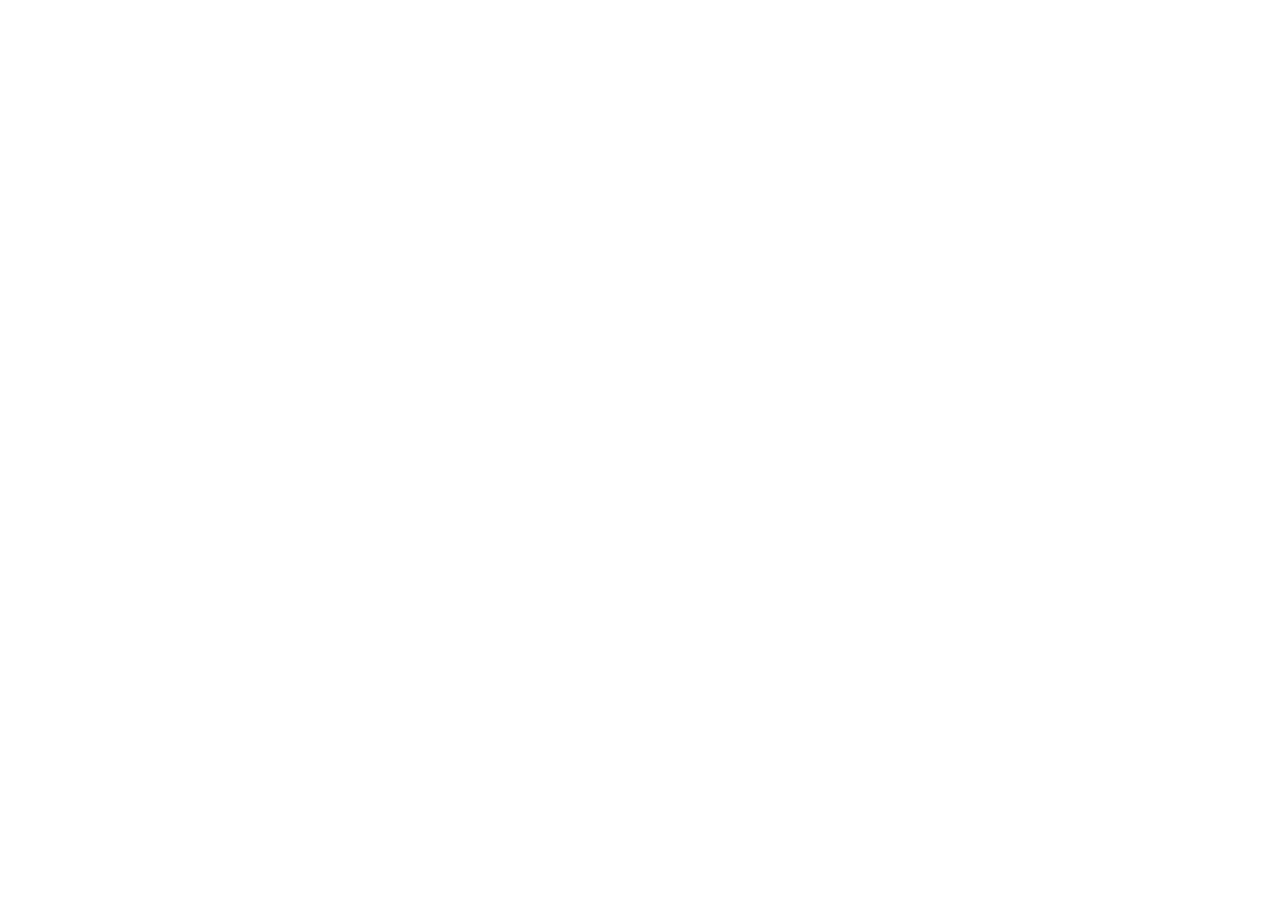
==== public/index.html @ 86544eac "Combined login pages" ====
<!DOCTYPE html>
<html lang="en">

<head>
    <meta charset="UTF-8">
    <meta name="viewport" content="width=device-width, initial-scale=1.0">
    <script src="https://cdn.jsdelivr.net/npm/axios/dist/axios.min.js"></script>
    <title>Document</title>
</head>

<body>

</body>
<script src="./js//api.js"></script>
<script type="module" src="student_register.js"></script>

</html>
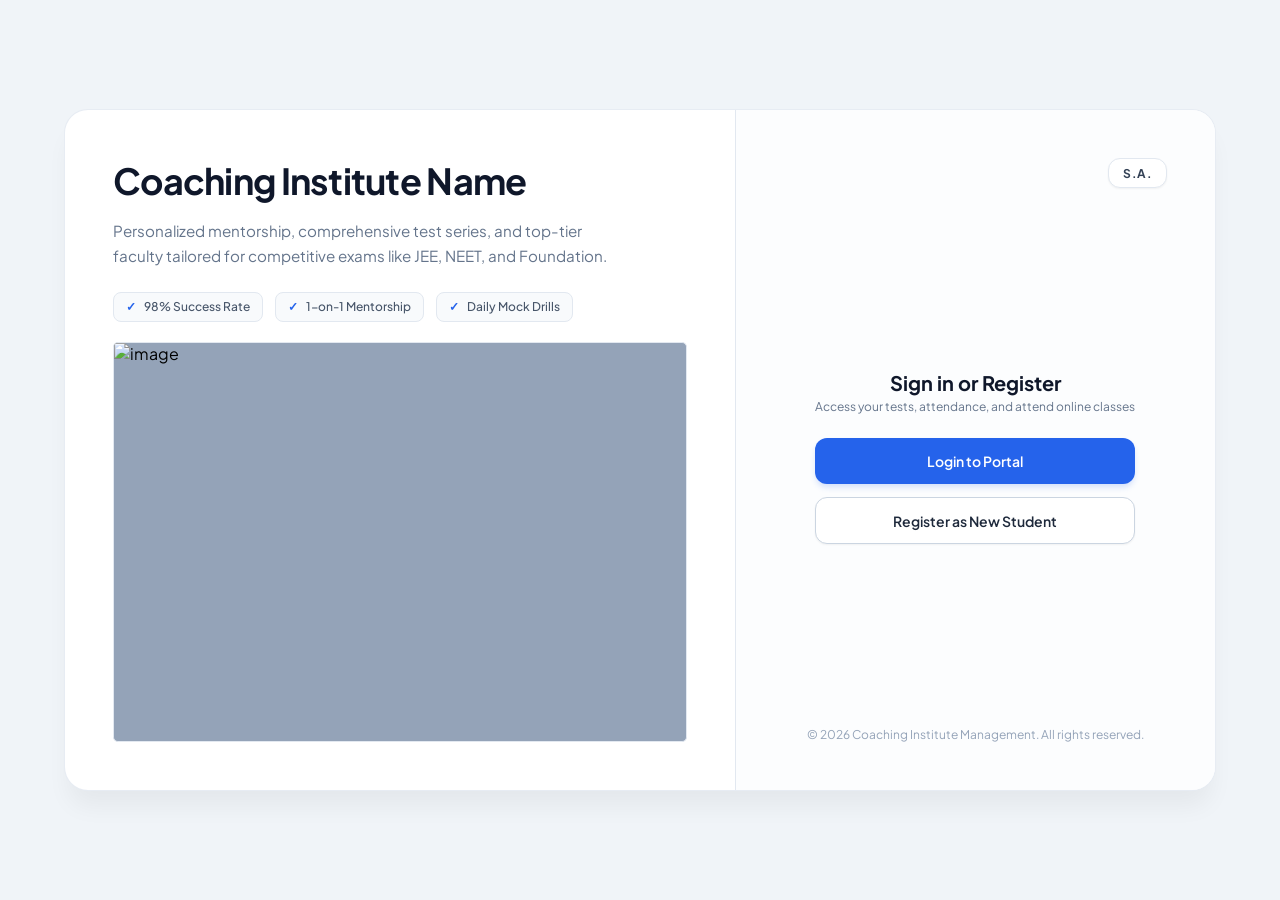
==== commit dc842942: "Added front page and fixed student register ui" ====
--- a/public/index.html
+++ b/public/index.html
@@ -1,17 +1,74 @@
 <!DOCTYPE html>
 <html lang="en">
-
 <head>
-    <meta charset="UTF-8">
-    <meta name="viewport" content="width=device-width, initial-scale=1.0">
-    <script src="https://cdn.jsdelivr.net/npm/axios/dist/axios.min.js"></script>
-    <title>Document</title>
+  <meta charset="UTF-8" />
+  <meta name="viewport" content="width=device-width, initial-scale=1.0" />
+  <title>Coaching Portal</title>
+  <link rel="preconnect" href="https://fonts.googleapis.com">
+  <link rel="preconnect" href="https://fonts.gstatic.com" crossorigin>
+  <link href="https://fonts.googleapis.com/css2?family=Plus+Jakarta+Sans:wght@400;500;600;700&display=swap" rel="stylesheet">
+  <link rel="stylesheet" href="/public/css/index.css">
 </head>
-
 <body>
 
+  <div class="card-container">
+    
+    <div class="left-section">
+      <div>
+        <h1 class="main-title">
+            Coaching Institute Name
+        </h1>
+        
+        <p class="subtitle">
+          Personalized mentorship, comprehensive test series, and top-tier faculty tailored for competitive exams like JEE, NEET, and Foundation.
+        </p>
+
+        <div class="highlights">
+          <div class="highlight-tag">
+            <span class="check-icon">✓</span> 98% Success Rate
+          </div>
+          <div class="highlight-tag">
+            <span class="check-icon">✓</span> 1-on-1 Mentorship
+          </div>
+          <div class="highlight-tag">
+            <span class="check-icon">✓</span> Daily Mock Drills
+          </div>
+        </div>
+      </div>
+
+      <div class="showcase-area">
+        <img src="" alt="image">
+      </div>
+    </div>
+
+    <div class="right-section">
+      <div class="sa-container">
+        <div class="sa-badge">
+          <a class="sa-text" href="/public/admin.html">S.A.</a>
+        </div>
+      </div>
+
+      <div class="auth-box">
+        <div class="auth-header">
+          <h2 class="portal-title">Sign in or Register</h2>
+          <p class="portal-desc">Access your tests, attendance, and attend online classes</p>
+        </div>
+
+        <button class="btn btn-primary" onclick="window.location.href = '/public/login.html';">
+          <span>Login to Portal</span>
+        </button>
+
+        <button class="btn btn-secondary"  onclick="window.location.href = '/students/html/student_register.html';">
+          Register as New Student
+        </button>
+      </div>
+
+      <div class="footer-text">
+        © 2026 Coaching Institute Management. All rights reserved.
+      </div>
+    </div>
+
+  </div>
+
 </body>
-<script src="./js//api.js"></script>
-<script type="module" src="student_register.js"></script>
-
 </html>
--- a/public/css/index.css
+++ b/public/css/index.css
@@ -0,0 +1,207 @@
+* {
+    box-sizing: border-box;
+    margin: 0;
+    padding: 0;
+  }
+  
+  body {
+    font-family: 'Plus Jakarta Sans', sans-serif;
+    background-color: #F0F4F8;
+    min-height: 100vh;
+    display: flex;
+    align-items: center;
+    justify-content: center;
+    padding: 1.5rem;
+  }
+  
+  .card-container {
+    width: 100%;
+    max-width: 1152px;
+    background-color: #ffffff;
+    border-radius: 1.5rem;
+    box-shadow: 0 20px 25px -5px rgba(0, 0, 0, 0.05);
+    border: 1px solid rgba(226, 232, 240, 0.8);
+    overflow: hidden;
+    display: grid;
+    grid-template-columns: 7fr 5fr;
+    min-height: 640px;
+  }
+  
+  .left-section {
+    padding: 3rem;
+    display: flex;
+    flex-direction: column;
+    justify-content: space-between;
+    border-right: 1px solid #e2e8f0;
+  }
+  
+  .main-title {
+    font-size: 2.25rem;
+    font-weight: 700;
+    color: #0f172a;
+    line-height: 1.25;
+    letter-spacing: -0.02em;
+  }
+  
+  .subtitle {
+    margin-top: 1rem;
+    color: #64748b;
+    font-size: 0.95rem;
+    line-height: 1.6;
+    max-width: 32rem;
+  }
+  
+  .highlights {
+    margin-top: 1.5rem;
+    display: flex;
+    flex-wrap: wrap;
+    gap: 0.75rem;
+    font-size: 0.75rem;
+    font-weight: 500;
+    color: #475569;
+  }
+  
+  .highlight-tag {
+    display: flex;
+    align-items: center;
+    gap: 0.5rem;
+    background-color: #f8fafc;
+    border: 1px solid #e2e8f0;
+    padding: 0.4rem 0.75rem;
+    border-radius: 0.5rem;
+  }
+  
+  .check-icon {
+    color: #2563eb;
+    font-weight: 700;
+  }
+  
+  .showcase-area {
+    min-height: 150px;
+    flex-grow: 1;
+  }
+  .showcase-area img{
+    border: 1px solid #e2e8f0;
+    border-radius:0.3rem;
+    flex-grow: 1;
+    min-height: 400px;
+    min-width: 100%;
+    margin: 20px 0 0 0;
+    background-color: #94a3b8;
+  }
+  
+  .right-section {
+    padding: 3rem;
+    display: flex;
+    flex-direction: column;
+    justify-content: space-between;
+    background-color: #fcfdfe;
+  }
+  
+  .sa-container {
+    display: flex;
+    justify-content: flex-end;
+  }
+  
+  .sa-badge {
+    display: flex;
+    align-items: center;
+    gap: 0.5rem;
+    background-color: #ffffff;
+    border: 1px solid #e2e8f0;
+    box-shadow: 0 1px 2px 0 rgba(0, 0, 0, 0.05);
+    padding: 0.4rem 0.85rem;
+    border-radius: 0.75rem;
+    cursor: pointer;
+    transition: background-color 0.2s ease;
+  }
+  
+  .sa-badge:hover {
+    background-color: #f8fafc;
+  }
+  
+  .sa-text {
+    text-decoration: none;
+    font-size: 0.75rem;
+    font-weight: 700;
+    color: #334155;
+    letter-spacing: 0.05em;
+  }
+  
+  .auth-box {
+    width: 100%;
+    max-width: 20rem;
+    margin: auto;
+    padding: 2rem 0;
+  }
+  
+  .auth-header {
+    text-align: center;
+    margin-bottom: 1.5rem;
+  }
+  
+  .portal-title {
+    font-size: 1.25rem;
+    font-weight: 700;
+    color: #0f172a;
+  }
+  
+  .portal-desc {
+    font-size: 0.75rem;
+    color: #64748b;
+    margin-top: 0.25rem;
+  }
+  
+  .btn {
+    width: 100%;
+    padding: 0.85rem 1.5rem;
+    border-radius: 0.75rem;
+    font-weight: 600;
+    font-size: 0.875rem;
+    cursor: pointer;
+    transition: all 0.2s ease;
+    outline: none;
+    font-family: inherit;
+  }
+  
+  .btn:active {
+    transform: scale(0.99);
+  }
+  
+  .btn-primary {
+    background-color: #2563eb;
+    color: #ffffff;
+    border: none;
+    box-shadow: 0 4px 6px -1px rgba(37, 99, 235, 0.2);
+    display: flex;
+    align-items: center;
+    justify-content: center;
+    gap: 0.5rem;
+    margin-bottom: 0.85rem;
+  }
+  
+  .btn-primary:hover {
+    background-color: #1d4ed8;
+  }
+  
+  .btn-icon {
+    width: 1rem;
+    height: 1rem;
+  }
+  
+  .btn-secondary {
+    background-color: #ffffff;
+    color: #1e293b;
+    border: 1px solid #cbd5e1;
+    box-shadow: 0 1px 2px 0 rgba(0, 0, 0, 0.05);
+  }
+  
+  .btn-secondary:hover {
+    background-color: #f8fafc;
+  }
+  
+  .footer-text {
+    text-align: center;
+    font-size: 0.75rem;
+    color: #94a3b8;
+  }
